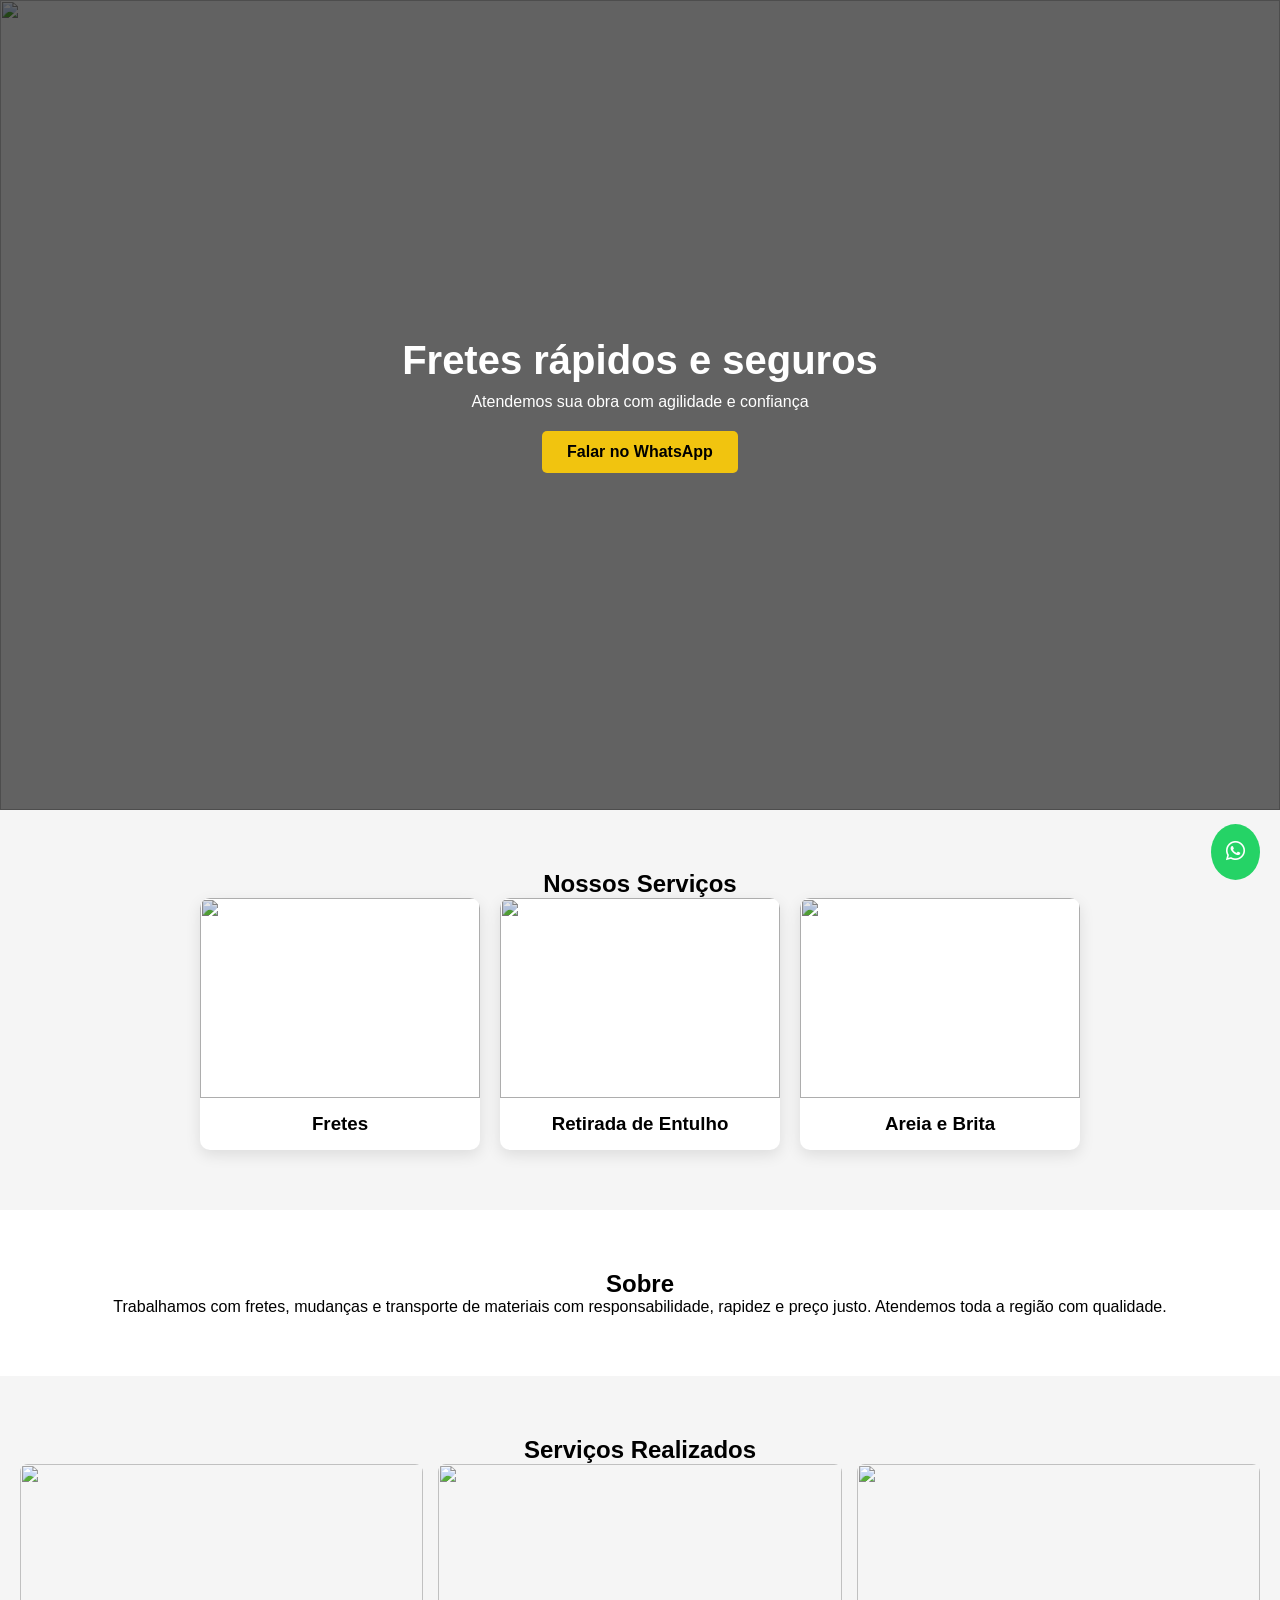
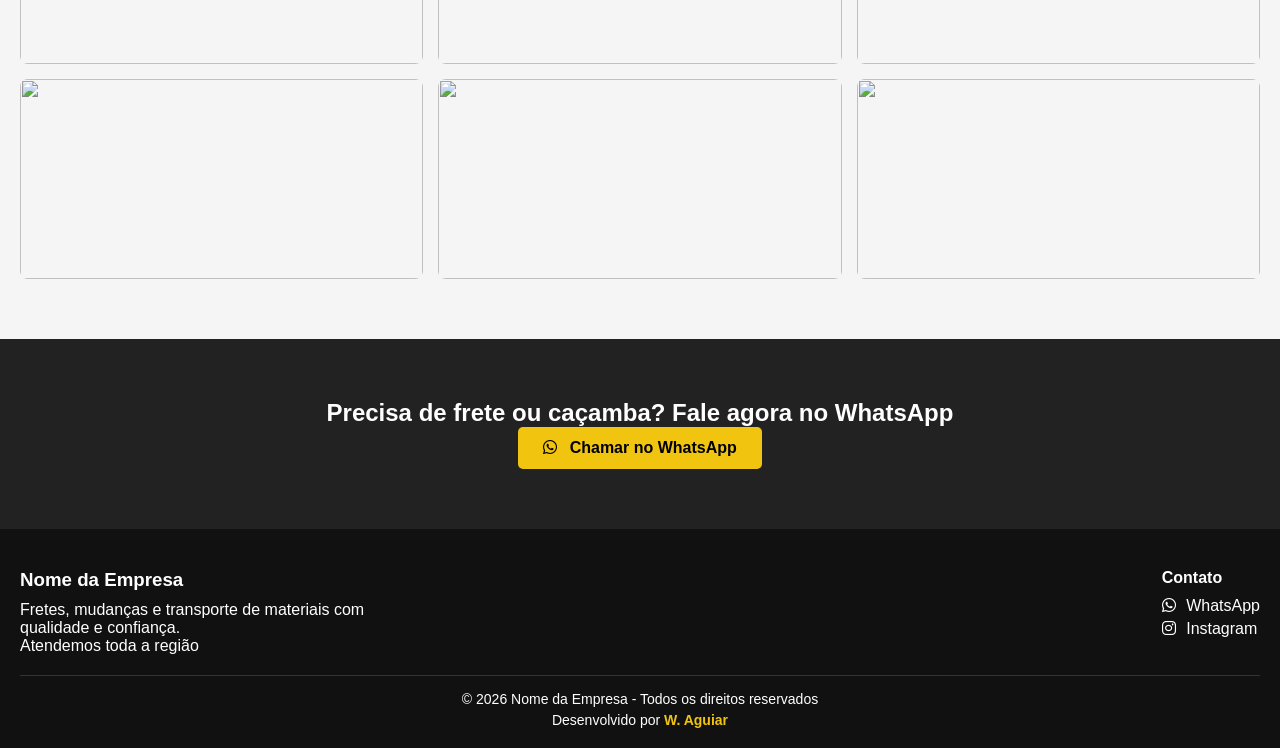
==== index.html @ 992ba930 "add ." ====
<!DOCTYPE html>
<html lang="pt-br">
<head>
  <meta charset="UTF-8">
  <meta name="viewport" content="width=device-width, initial-scale=1.0">
  <title>Fretes Profissionais</title>

  <link rel="stylesheet" href="style.css">

  <!-- Ícones -->
  <link rel="stylesheet" href="https://cdnjs.cloudflare.com/ajax/libs/font-awesome/6.5.0/css/all.min.css">
</head>

<body>

<!-- HERO -->
<header class="hero">

  <!-- imagem mobile -->
  <img src="https://images.unsplash.com/photo-1605705658744-45f0fe8f9663?q=80&w=987&auto=format&fit=crop&ixlib=rb-4.1.0
" class="hero-img mobile">

  <!-- imagem desktop -->
  <img src="https://plus.unsplash.com/premium_photo-1661964199430-3e49c575b0b0?w=1000&auto=format&fit=crop&q=60&ixlib=rb-4.1.0&ixid=M3wxMjA3fDB8MHxzZWFyY2h8MXx8ZHVtcCUyMHRydWNrfGVufDB8fDB8fHww" class="hero-img desktop">

  <div class="overlay"></div>

  <div class="hero-content">
    <h1>Fretes rápidos e seguros</h1>
    <p>Atendemos sua obra com agilidade e confiança</p>

    <a href="https://wa.me/5599999999999" class="btn">
      Falar no WhatsApp
    </a>
  </div>

</header>

<!-- SERVIÇOS -->
<section class="services">
  <h2>Nossos Serviços</h2>

  <div class="cards">

    <div class="card reveal">
      <img src="https://images.pexels.com/photos/35659957/pexels-photo-35659957.jpeg">
      <h3>Fretes</h3>
    </div>

    <div class="card reveal">
      <img src="https://images.pexels.com/photos/10421760/pexels-photo-10421760.jpeg">
      <h3>Retirada de Entulho</h3>
    </div>

    <div class="card reveal">
      <img src="https://images.unsplash.com/photo-1686945127938-0296f10937ed?w=1000&auto=format&fit=crop&q=60&ixlib=rb-4.1.0&ixid=M3wxMjA3fDB8MHxzZWFyY2h8Nnx8ZHVtcCUyMHRydWNrfGVufDB8fDB8fHww">
      <h3>Areia e Brita</h3>
    </div>

  </div>
</section>

<!-- SOBRE -->
<section class="about reveal">
  <h2>Sobre</h2>
  <p>
    Trabalhamos com fretes, mudanças e transporte de materiais com responsabilidade,
    rapidez e preço justo. Atendemos toda a região com qualidade.
  </p>
</section>

<!-- GALERIA -->
<section class="gallery">
  <h2>Serviços Realizados</h2>

  <div class="gallery-grid">

    <img src="https://cdn.pixabay.com/photo/2016/11/29/04/15/digger-1867268_1280.jpg" class="reveal">
    <img src="https://images.unsplash.com/photo-1671022412547-75c4cb01f47e?w=1000" class="reveal">
    <img src="https://images.pexels.com/photos/34732466/pexels-photo-34732466.jpeg" class="reveal">
    <img src="https://images.pexels.com/photos/12205529/pexels-photo-12205529.jpeg" class="reveal">
    <img src="https://cdn.pixabay.com/photo/2020/07/13/13/20/garbage-5400780_1280.jpg" class="reveal">
    <img src="https://plus.unsplash.com/premium_photo-1661964199430-3e49c575b0b0?w=1000" class="reveal">

  </div>
</section>

<!-- CTA -->
<section class="cta">
  <h2>Precisa de frete ou caçamba? Fale agora no WhatsApp</h2>

  <a href="https://wa.me/5599999999999" class="btn">
    <i class="fab fa-whatsapp"></i> Chamar no WhatsApp
  </a>
</section>

<!-- RODAPÉ -->
<footer class="footer">

  <div class="footer-content">

    <div class="footer-info">
      <h3>Nome da Empresa</h3>
      <p>Fretes, mudanças e transporte de materiais com qualidade e confiança.</p>
      <p>Atendemos toda a região</p>
    </div>

    <div class="footer-contact">
      <h4>Contato</h4>

      <p>
        <a href="https://wa.me/5599999999999" class="social whatsapp">
          <i class="fab fa-whatsapp"></i> WhatsApp
        </a>
      </p>

      <p>
        <a href="https://instagram.com/seuinstagram" class="social instagram">
          <i class="fab fa-instagram"></i> Instagram
        </a>
      </p>

    </div>

  </div>

  <div class="footer-bottom">
    <p>© 2026 Nome da Empresa - Todos os direitos reservados</p>
    <p class="dev">Desenvolvido por <span>W. Aguiar</span></p>
  </div>

</footer>

<!-- WHATSAPP FIXO -->
<a href="https://wa.me/5599999999999" class="whatsapp-float">
  <i class="fab fa-whatsapp"></i>
</a>

<!-- MODAL GALERIA -->
<div id="modal" class="modal">
  <span class="close">&times;</span>
  <img class="modal-content" id="modal-img">
</div>

<script src="script.js"></script>

</body>
</html>
---- style.css ----
* {
  margin: 0;
  padding: 0;
  box-sizing: border-box;
  font-family: Arial, sans-serif;
}

body {
  background: #f5f5f5;
  min-height: 100vh;
  display: flex;
  flex-direction: column;
}
main {
  flex: 1;
}

/* HERO */
.hero {
  height: 90vh;
 
  position: relative;
  display: flex;
  align-items: center;
  justify-content: center;
  text-align: center;
  color: #fff;  
}

.hero {
  background: url("") center/cover no-repeat;
  background-position: center;
}


.overlay {
  position: absolute;
  width: 100%;
  height: 100%;
  background: rgba(0,0,0,0.6);
}

.hero-content {
  position: relative;
  z-index: 2;
}

.hero h1 {
  font-size: 40px;
  margin-bottom: 10px;
}

.hero p {
  margin-bottom: 20px;
}

/* BOTÃO */
.btn {
  background: #f1c40f;
  padding: 12px 25px;
  color: #000;
  text-decoration: none;
  font-weight: bold;
  border-radius: 5px;
  transition: 0.3s;
  display: inline-block;
}

.btn i {
  margin-right: 8px;
}

.btn:hover {
  background: #d4ac0d;
}

/* SERVIÇOS */
.services {
  padding: 60px 20px;
  text-align: center;
}

.cards {
  display: flex;
  gap: 20px;
  justify-content: center;
  flex-wrap: wrap;
}

.card {
  background: #fff;
  width: 280px;
  border-radius: 10px;
  overflow: hidden;
  transition: 0.3s;
  box-shadow: 0 5px 15px rgba(0,0,0,0.1);
}

.card img {
  width: 100%;
}

.card h3 {
  padding: 15px;
}

.card:hover {
  transform: translateY(-5px);
}

/* SOBRE */
.about {
  padding: 60px 20px;
  text-align: center;
  background: #fff;
}

/* GALERIA */
.gallery {
  padding: 60px 20px;
  text-align: center;
}

.gallery-grid {
  display: grid;
  grid-template-columns: repeat(auto-fit, minmax(250px, 1fr));
  gap: 15px;
}

.gallery-grid img {
  width: 100%;
  border-radius: 8px;
  transition: 0.3s;
}

.gallery-grid img:hover {
  transform: scale(1.05);
}

/* CTA */
.cta {
  padding: 60px 20px;
  text-align: center;
  background: #222;
  color: #fff;
  position: relative;
  z-index: 1;
}

/* WHATSAPP FIXO */
.whatsapp-float {
  position: fixed;
  bottom: 20px;
  right: 20px;
  background: #25d366;
  color: #fff;
  padding: 15px;
  border-radius: 50%;
  text-decoration: none;
  font-size: 22px;
  z-index: 999;
}

.footer {
  background: #111;
  color: #fff;
  padding: 40px 20px 20px;
}

.footer-content {
  display: flex;
  justify-content: space-between;
  flex-wrap: wrap;
  gap: 20px;
  margin-bottom: 20px;
}

.footer-info {
  max-width: 400px;
}

.footer-info h3 {
  margin-bottom: 10px;
}

.footer-contact h4 {
  margin-bottom: 10px;
}

.footer-contact p {
  margin-bottom: 5px;
}

.footer-bottom {
  border-top: 1px solid #333;
  padding-top: 15px;
  text-align: center;
  font-size: 14px;
}

.footer-bottom .dev {
  margin-top: 5px;
}

.footer-bottom span {
  color: #f1c40f;
  font-weight: bold;
}

.reveal {
  opacity: 0;
  transform: translateY(40px);
  transition: opacity 0.6s ease, transform 0.6s ease;
}

.reveal.active {
  opacity: 1;
  transform: translateY(0);
}

/*2ª VERSÃO*/


.reveal {
  opacity: 0;
  transform: translateY(40px) scale(0.98);
  transition: all 0.6s ease;
}

.reveal.active {
  opacity: 1;
  transform: translateY(0) scale(1);
}

.overlay {
  background: rgba(0,0,0,0.6);
}



.card img {
  width: 100%;
  height: 200px;
  object-fit: cover;
}

.card {
  background: #fff;
  width: 280px;
  border-radius: 10px;
  overflow: hidden;
  transition: 0.3s;
  box-shadow: 0 5px 15px rgba(0,0,0,0.1);
  display: flex;
  flex-direction: column;
}

.card h3 {
  padding: 15px;
  text-align: center;
}

.card img {
  width: 100%;
  height: 200px;
  object-fit: cover;
  filter: brightness(0.9);
}

.card:hover img {
  transform: scale(1.05);
  transition: 0.3s;
}

.gallery-grid img {
  width: 100%;
}

.gallery-grid img {
  width: 100%;
  height: 200px;
  object-fit: cover;
  border-radius: 8px;
  transition: transform 0.3s ease, filter 0.3s ease;
}

.gallery-grid img {
  transition: all 0.3s ease;
}

.gallery-grid img:hover {
  transform: scale(1.05);
}

.gallery-grid img:hover {
  filter: brightness(1.1);
}

/* MODAL */
.modal {
  display: none;
  position: fixed;
  z-index: 9999;
  padding-top: 60px;
  left: 0;
  top: 0;
  width: 100%;
  height: 100%;
  background-color: rgba(0,0,0,0.9);
}

.modal-content {
  margin: auto;
  display: block;
  max-width: 90%;
  max-height: 80vh;
  border-radius: 8px;
}

.close {
  position: absolute;
  top: 20px;
  right: 30px;
  color: #fff;
  font-size: 35px;
  cursor: pointer;
}

.gallery-grid {
  display: grid;
  grid-template-columns: repeat(3, 1fr);
  gap: 15px;
}

@media (max-width: 900px) {
  .gallery-grid {
    grid-template-columns: repeat(2, 1fr);
  }
}

@media (max-width: 600px) {
  .gallery-grid {
    grid-template-columns: 1fr;
  }
}

@media (min-width: 1024px) {
  .hero {
    background-position: top;
  }
}


.social {
  text-decoration: none;
  color: #fff;
  transition: 0.3s;
}

.social i {
  margin-right: 6px;
}

/* WhatsApp hover */
.social.whatsapp:hover {
  color: #25d366;
}

/* Instagram hover */
.social.instagram:hover {
  color: #e1306c;
}

.whatsapp-float {
  transition: transform 0.3s ease;
}

.whatsapp-float:hover {
  transform: rotate(10deg) scale(1.1);
}

.whatsapp-float:hover {
  transform: translateY(-5px) scale(1.1);
  background-color: #11542a;
  transition: all 0.3s ease;
}

.hero {
  height: 90vh;
  background: url('h') center/cover no-repeat;
  background-position: center;
}

@media (min-width: 1024px) {
  .hero {
    background-position: center top;
  }
}

.hero {
  background-position: center top;
}

.hero {
  position: relative;
  height: 90vh;
  overflow: hidden;
}

.hero-img {
  width: 100%;
  height: 100%;
  object-fit: cover;
  object-position: center top;
}

.hero {
  position: relative;
  height: 90vh;
  display: flex;
  align-items: center;
  justify-content: center;
  text-align: center;
  overflow: hidden;
  color: #fff;
}

.hero-img {
  position: absolute;
  width: 100%;
  height: 100%;
  object-fit: cover;
  z-index: 0;
}

/* overlay */
.overlay {
  position: absolute;
  width: 100%;
  height: 100%;
  background: rgba(0,0,0,0.6);
  z-index: 1;
}

.hero-content {
  position: relative;
  z-index: 2;
}

/* ESCONDE/SHOW DEPENDENDO DA TELA */

/* celular */
.mobile {
  display: block;
}

.desktop {
  display: none;
}

/* computador */
@media (min-width: 768px) {
  .mobile {
    display: none;
  }

  .desktop {
    display: block;
  }
}
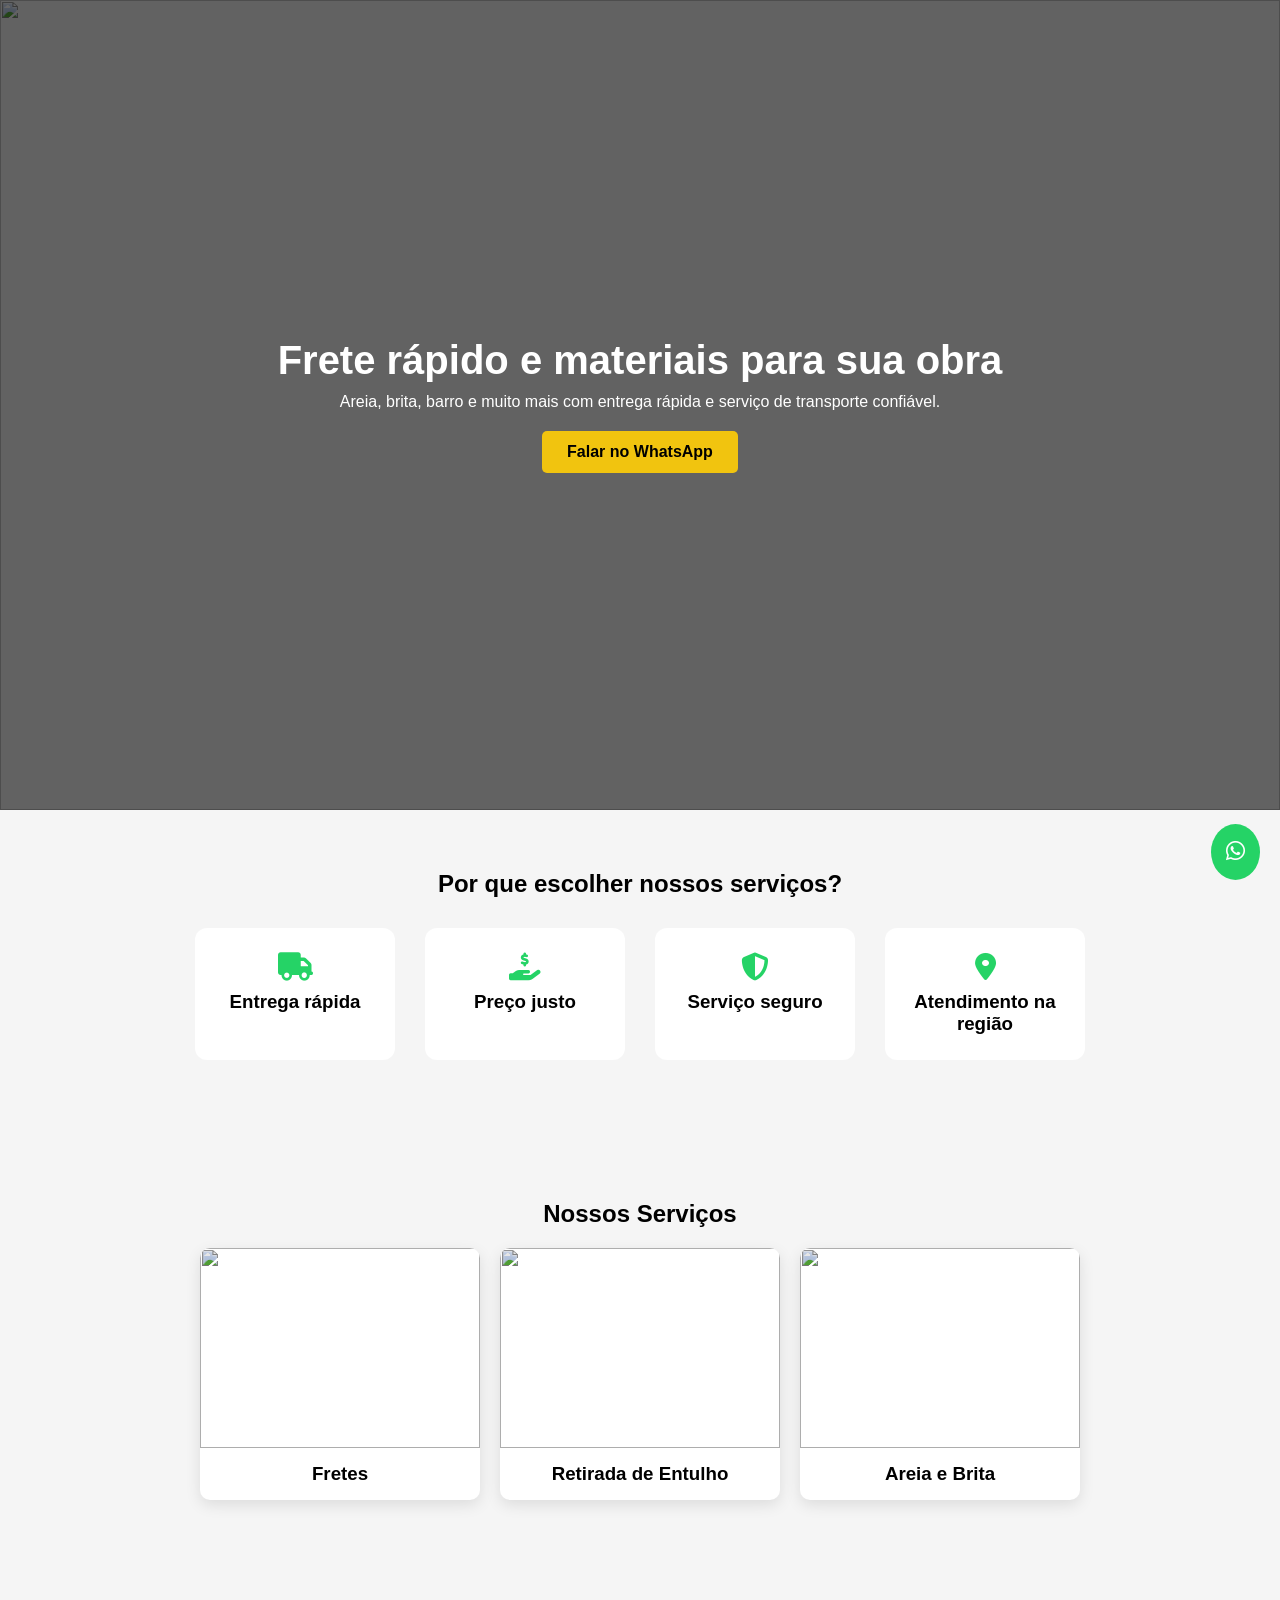
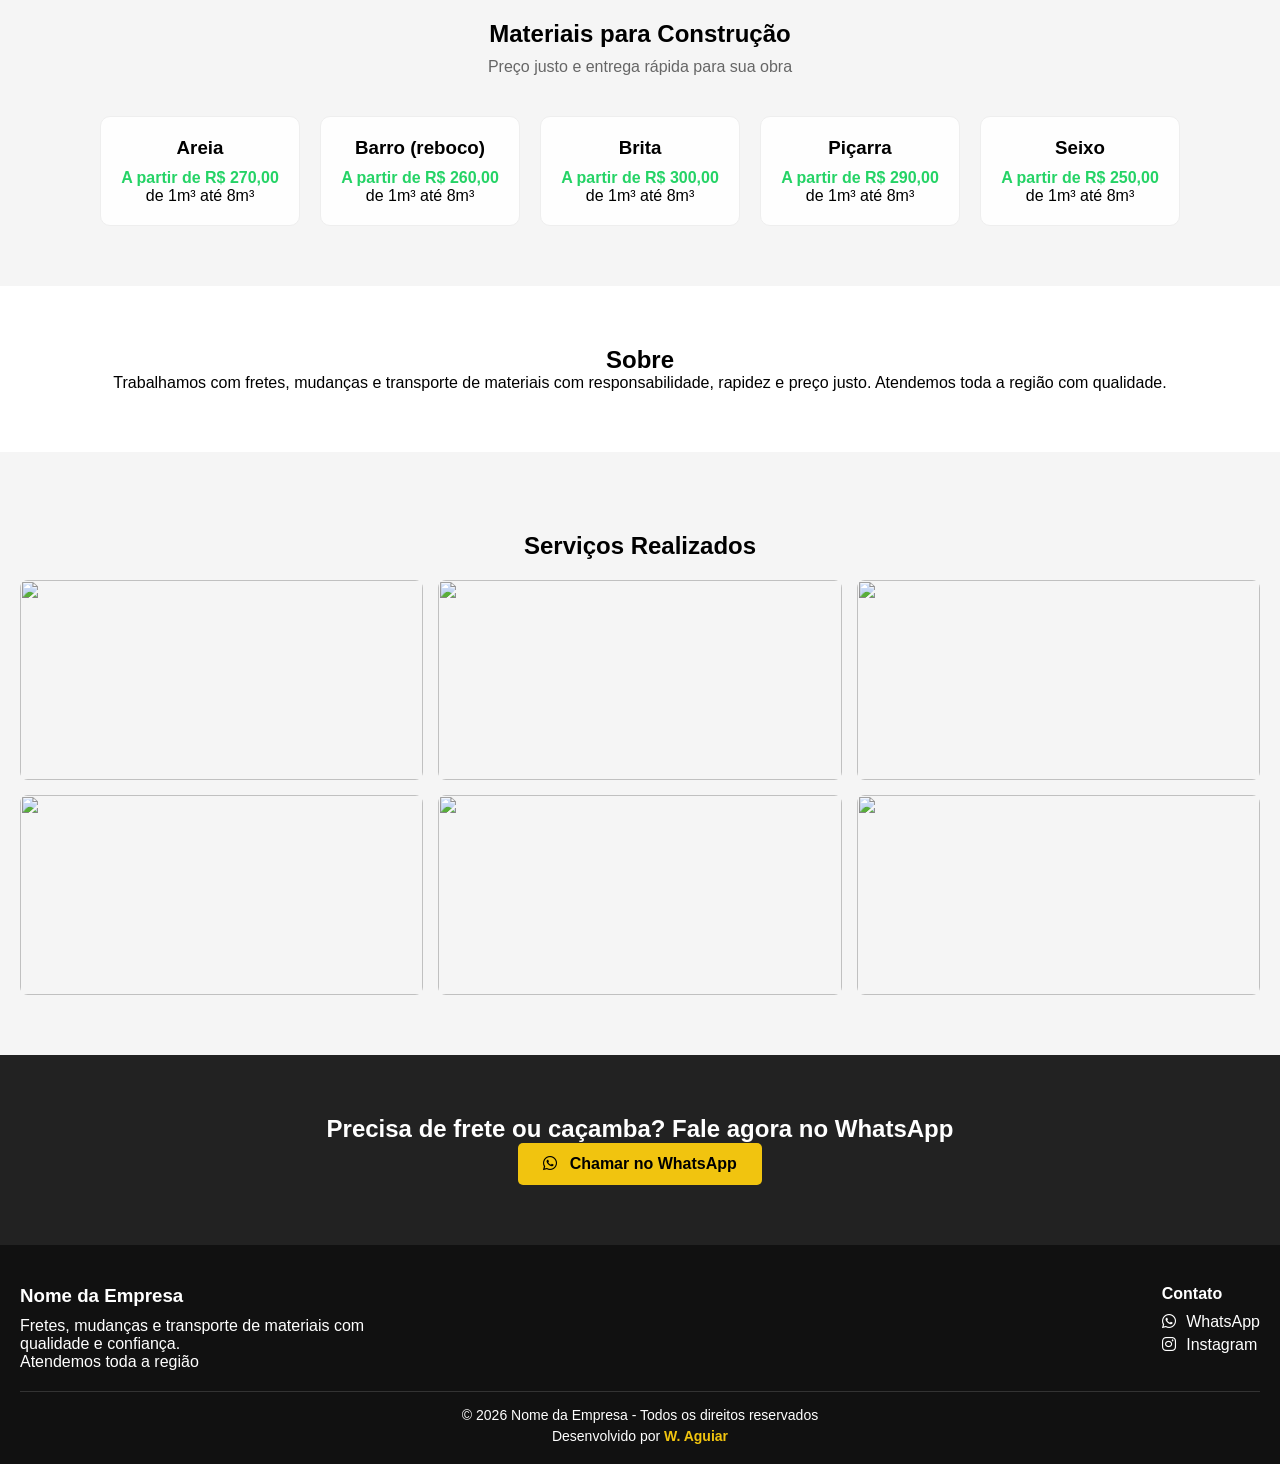
==== commit f8b6d5bd: "add ." ====
--- a/index.html
+++ b/index.html
@@ -27,8 +27,11 @@
   <div class="overlay"></div>
 
   <div class="hero-content">
-    <h1>Fretes rápidos e seguros</h1>
-    <p>Atendemos sua obra com agilidade e confiança</p>
+    <h1>Frete rápido e materiais para sua obra</h1>
+
+<p>
+  Areia, brita, barro e muito mais com entrega rápida e serviço de transporte confiável.
+</p>
 
     <a href="https://wa.me/5599999999999" class="btn">
       Falar no WhatsApp
@@ -37,6 +40,41 @@
 
 </header>
 
+
+<!-- DIFERENCIAIS -->
+<section class="features">
+  <h2>Por que escolher nossos serviços?</h2>
+
+  <div class="features-grid">
+
+    <div class="feature">
+      <i class="fas fa-truck"></i>
+      <h3>Entrega rápida</h3>
+    </div>
+
+    <div class="feature">
+      <i class="fas fa-hand-holding-dollar"></i>
+      <h3>Preço justo</h3>
+    </div>
+
+    <div class="feature">
+      <i class="fas fa-shield-alt"></i>
+      <h3>Serviço seguro</h3>
+    </div>
+
+    
+
+    <div class="feature">
+  <i class="fas fa-map-marker-alt"></i>
+  <h3>Atendimento na região</h3>
+</div>
+
+
+  </div>
+</section>
+
+
+
 <!-- SERVIÇOS -->
 <section class="services">
   <h2>Nossos Serviços</h2>
@@ -59,6 +97,49 @@
     </div>
 
   </div>
+</section>
+
+
+<section class="materials">
+
+  <h2>Materiais para Construção</h2>
+  <p class="subtitle">Preço justo e entrega rápida para sua obra</p>
+
+  <div class="materials-grid">
+
+    <div class="material-card">
+  <h3>Areia</h3>
+  <p>A partir de R$ 270,00</p>
+  <span>de 1m³ até 8m³</span>
+</div>
+
+<div class="material-card">
+  <h3>Barro (reboco)</h3>
+  <p>A partir de R$ 260,00</p>
+  <span>de 1m³ até 8m³</span>
+</div>
+
+<div class="material-card">
+  <h3>Brita</h3>
+  <p>A partir de R$ 300,00</p>
+  <span>de 1m³ até 8m³</span>
+</div>
+
+<div class="material-card">
+  <h3>Piçarra</h3>
+  <p>A partir de R$ 290,00</p>
+  <span>de 1m³ até 8m³</span>
+</div>
+
+<div class="material-card">
+  <h3>Seixo</h3>
+  <p>A partir de R$ 250,00</p>
+  <span>de 1m³ até 8m³</span>
+</div>
+
+   
+  </div>
+
 </section>
 
 <!-- SOBRE -->
--- a/style.css
+++ b/style.css
@@ -469,3 +469,129 @@
   }
 }
 
+
+/* FEATURES */
+.features {
+  padding: 60px 20px;
+  text-align: center;
+}
+
+.features-grid {
+  display: flex;
+  justify-content: center;
+  gap: 30px;
+  margin-top: 30px;
+}
+
+.feature {
+  background: white;
+  padding: 20px;
+  border-radius: 10px;
+  width: 200px;
+}
+
+.features h2 {
+  color: #000000;
+}
+
+.feature {
+  background: white;
+  padding: 25px;
+  border-radius: 12px;
+  width: 200px;
+  text-align: center;
+  transition: 0.3s ease;
+  cursor: default;
+}
+
+/* ícone */
+.feature i {
+  font-size: 28px;
+  margin-bottom: 10px;
+  color: #25d366;
+  transition: 0.3s ease;
+}
+
+/* hover geral */
+.feature:hover {
+  transform: translateY(-5px);
+  box-shadow: 0 10px 25px rgba(0,0,0,0.1);
+  background: #f9f9f9;
+}
+
+/* anima o ícone */
+.feature:hover i {
+  transform: scale(1.2);
+}
+
+/* título */
+.feature h3 {
+  transition: 0.3s;
+}
+
+/* leve destaque no texto */
+.feature:hover h3 {
+  color: #25d366;
+}
+
+
+.materials {
+  padding: 60px 20px;
+  text-align: center;
+
+ 
+}
+
+.materials h2 {
+  margin-bottom: 10px;
+}
+
+.subtitle {
+  color: #666;
+  margin-bottom: 40px;
+}
+
+/* GRID */
+.materials-grid {
+  display: flex;
+  flex-wrap: wrap;
+  justify-content: center;
+  gap: 20px;
+}
+
+/* CARD */
+.material-card {
+  background: #fefefe;
+  padding: 20px;
+  border-radius: 10px;
+  width: 200px;
+  transition: 0.3s;
+  border: 1px solid #eee;
+}
+
+.material-card h3 {
+  margin-bottom: 10px;
+}
+
+.material-card p {
+  color: #25d366;
+  font-weight: bold;
+}
+
+/* HOVER */
+.material-card:hover {
+  transform: scale(1.05);
+  box-shadow: 0 5px 15px rgba(0,0,0,0.1);
+}
+
+.services h2{
+  margin: 20px;
+  text-align: center;
+  
+}
+
+.gallery
+h2 {
+  margin: 20px;
+  text-align: center;
+}
